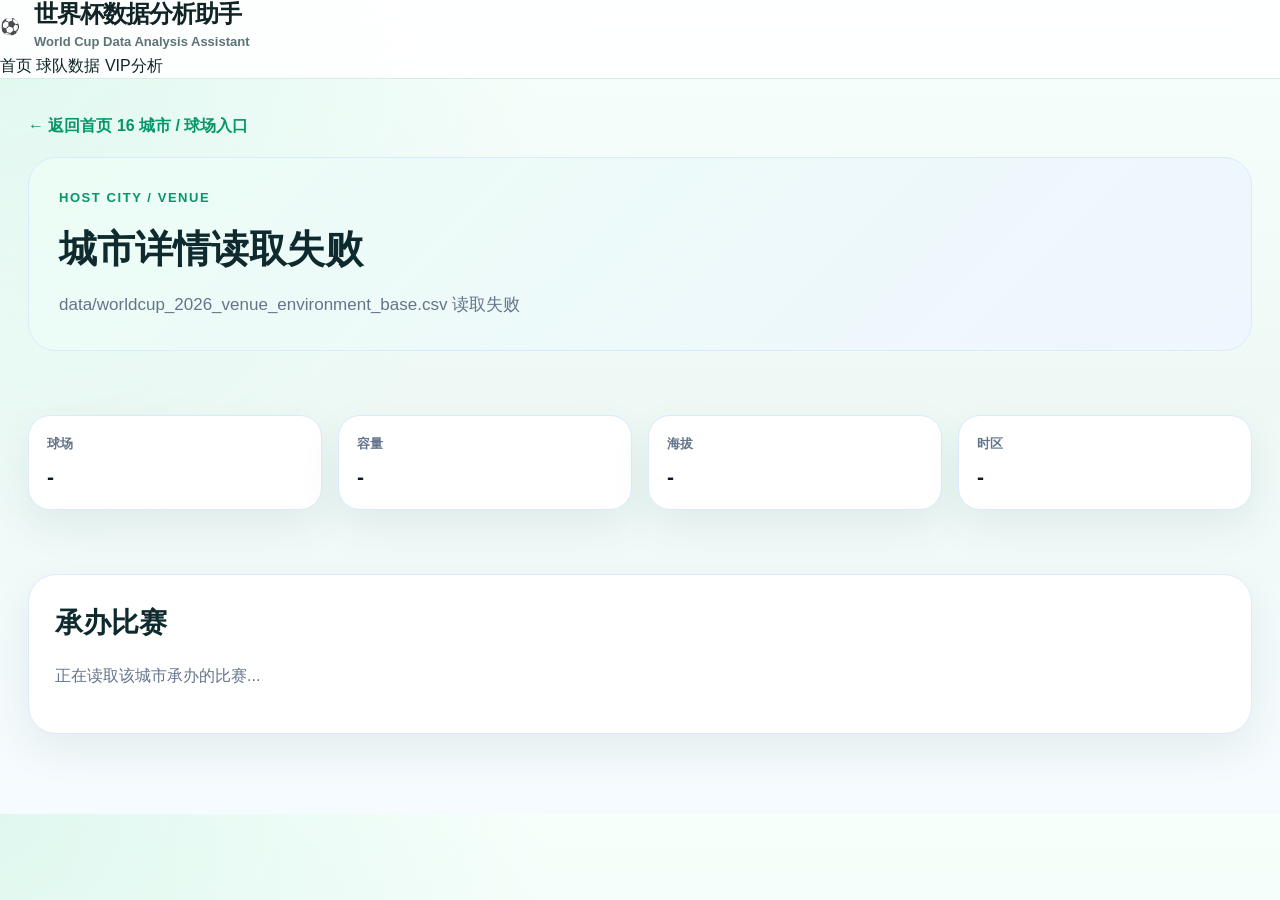
==== city.html @ f9891bd7 "publish clean static site package" ====
﻿<!DOCTYPE html>
<html lang="zh-CN">
<head>
  <meta charset="UTF-8" />
  <meta name="viewport" content="width=device-width, initial-scale=1.0" />
  <title>城市 / 球场详情 - 世界杯数据分析助手</title>
  <link rel="stylesheet" href="styles.css" />
  <style>
    .city-wrap{max-width:1280px;margin:0 auto;padding:34px 28px 80px}
    .city-hero{background:linear-gradient(135deg,#ecfdf5,#eff6ff);border:1px solid #dbeafe;border-radius:28px;padding:30px;margin-bottom:22px}
    .city-hero h1{margin:0;font-size:38px;color:#0f2a2e}
    .city-hero p{margin:12px 0 0;color:#64748b;font-size:17px;line-height:1.7}
    .kicker{font-size:13px;font-weight:900;letter-spacing:.12em;color:#059669;margin-bottom:10px}
    .stat-grid{display:grid;grid-template-columns:repeat(4,minmax(0,1fr));gap:16px;margin:20px 0}
    .stat-card{background:#fff;border:1px solid #dbeafe;border-radius:22px;padding:18px}
    .stat-card span{display:block;color:#64748b;font-weight:800;margin-bottom:8px}
    .stat-card strong{display:block;color:#0f172a;font-size:21px;line-height:1.35}
    .section-card{background:#fff;border:1px solid #dbeafe;border-radius:28px;padding:26px;margin-top:22px}
    .section-card h2{margin:0 0 10px;font-size:28px;color:#0f2a2e}
    .muted{color:#64748b;line-height:1.7}
    .match-grid{display:grid;grid-template-columns:repeat(2,minmax(0,1fr));gap:14px;margin-top:18px}
    .match-card{display:block;text-decoration:none;color:inherit;background:#f8fafc;border:1px solid #dbeafe;border-radius:20px;padding:18px}
    .match-card:hover{transform:translateY(-2px);box-shadow:0 12px 30px rgba(15,118,110,.12)}
    .teams{font-size:20px;font-weight:950;color:#0f172a;margin-bottom:8px}
    .meta{color:#64748b;line-height:1.7;font-weight:700}
    .back{display:inline-flex;margin-bottom:18px;text-decoration:none;color:#059669;font-weight:900}
    @media(max-width:900px){.stat-grid{grid-template-columns:repeat(2,1fr)}.match-grid{grid-template-columns:1fr}}
  </style>
</head>
<body>
  <header class="site-header">
    <div class="brand">
      <div class="logo">⚽</div>
      <div>
        <h1>世界杯数据分析助手</h1>
        <p>World Cup Data Analysis Assistant</p>
      </div>
    </div>
    <nav>
      <a href="index.html">首页</a>
      <a href="team.html">球队数据</a>
      <a href="vip.html">VIP分析</a>
    </nav>
  </header>

  <main class="city-wrap">
    <a class="back" href="index.html">← 返回首页 16 城市 / 球场入口</a>

    <section class="city-hero">
      <div class="kicker">HOST CITY / VENUE</div>
      <h1 id="city-title">城市 / 球场详情</h1>
      <p id="city-lead">正在读取城市、球场和承办比赛数据...</p>
    </section>

    <section class="stat-grid">
      <div class="stat-card"><span>球场</span><strong id="stadium-name">-</strong></div>
      <div class="stat-card"><span>容量</span><strong id="capacity">-</strong></div>
      <div class="stat-card"><span>海拔</span><strong id="altitude">-</strong></div>
      <div class="stat-card"><span>时区</span><strong id="timezone">-</strong></div>
    </section>

    <section class="section-card">
      <h2>承办比赛</h2>
      <p class="muted" id="match-summary">正在读取该城市承办的比赛...</p>
      <div id="match-list" class="match-grid"></div>
    </section>
  </main>

  <script>
    function parseCSV(text){
      text = text.replace(/^\uFEFF/,"");
      const rows=[]; let row=[], cell="", q=false;
      for(let i=0;i<text.length;i++){
        const ch=text[i], next=text[i+1];
        if(ch === '"' && q && next === '"'){ cell+='"'; i++; }
        else if(ch === '"'){ q=!q; }
        else if(ch === "," && !q){ row.push(cell); cell=""; }
        else if((ch === "\n" || ch === "\r") && !q){
          if(ch === "\r" && next === "\n") i++;
          row.push(cell); if(row.some(v=>v!=="")) rows.push(row);
          row=[]; cell="";
        } else cell+=ch;
      }
      if(cell.length || row.length){ row.push(cell); if(row.some(v=>v!=="")) rows.push(row); }
      const headers=(rows.shift()||[]).map(h=>h.trim());
      return rows.map(r=>{const o={}; headers.forEach((h,i)=>o[h]=r[i]||""); return o;});
    }
    async function loadCSV(path){
      const res=await fetch(path);
      if(!res.ok) throw new Error(path+" 读取失败");
      return parseCSV(await res.text());
    }
    function param(name){ return new URLSearchParams(location.search).get(name)||""; }
    function pick(o, keys, fallback=""){
      for(const k of keys){ if(o && o[k] && String(o[k]).trim()) return o[k]; }
      return fallback;
    }
    function fmt(v){ return v ? Number(v).toLocaleString("en-US") : "-"; }

    async function main(){
      const venueId=param("venue_id");
      const [venues,matches]=await Promise.all([
        loadCSV("data/worldcup_2026_venue_environment_base.csv"),
        loadCSV("data/matches.csv")
      ]);

      const venue=venues.find(v=>v.venue_id===venueId);
      if(!venue){
        document.getElementById("city-title").textContent="未找到城市 / 球场";
        document.getElementById("city-lead").textContent="请从首页城市卡片进入。";
        return;
      }

      const cityMatches=matches.filter(m =>
        m.stadium_id===venue.venue_id ||
        m.city===venue.fifa_city ||
        m.stadium===venue.fifa_stadium_name ||
        m.stadium===venue.real_stadium_name
      );

      document.getElementById("city-title").textContent=venue.fifa_city;
      document.getElementById("city-lead").textContent =
        venue.real_stadium_name + " · " + venue.country + " · 已整理该城市球场环境基础数据。";

      document.getElementById("stadium-name").textContent=venue.real_stadium_name || venue.fifa_stadium_name || "-";
      document.getElementById("capacity").textContent=fmt(venue.capacity);
      document.getElementById("altitude").textContent=venue.altitude_m ? venue.altitude_m+" m" : "-";
      document.getElementById("timezone").textContent=venue.timezone || "-";

      const knownMatches = cityMatches.filter(m => {
        const rawA = pick(m,["team_a","home","home_team"],"TBD");
        const rawB = pick(m,["team_b","away","away_team"],"TBD");
        const codeA = pick(m,["team_a_code","home_code","home_team_code"],"");
        const codeB = pick(m,["team_b_code","away_code","away_team_code"],"");
        const aKnown = rawA && rawA !== "TBD" && rawA !== "待定" || codeA;
        const bKnown = rawB && rawB !== "TBD" && rawB !== "待定" || codeB;
        return aKnown && bKnown;
      });

      const pendingCount = cityMatches.length - knownMatches.length;

      document.getElementById("match-summary").textContent =
        "该城市当前承办 " + cityMatches.length + " 场比赛，其中已明确对阵 " + knownMatches.length +
        " 场，待官方最终落位 " + pendingCount + " 场。点击比赛可进入对应比赛详情页。";

      const list=document.getElementById("match-list");
      if(!cityMatches.length){
        list.innerHTML='<p class="muted">matches.csv 中暂未匹配到该城市比赛。</p>';
        return;
      }

      list.innerHTML=cityMatches.map(m=>{
        const id=pick(m,["id","match_id"]);
        let a=pick(m,["team_a","home","home_team"],"TBD");
        let b=pick(m,["team_b","away","away_team"],"TBD");

        if (!a || a === "TBD" || a === "待定") {
          const codeA = pick(m,["team_a_code","home_code","home_team_code"],"");
          const placeholderA = pick(m,["team_a_placeholder","home_placeholder","teamAPlaceholder"],"");
          a = codeA || placeholderA || "TBD";
        }
        if (!b || b === "TBD" || b === "待定") {
          const codeB = pick(m,["team_b_code","away_code","away_team_code"],"");
          const placeholderB = pick(m,["team_b_placeholder","away_placeholder","teamBPlaceholder"],"");
          b = codeB || placeholderB || "TBD";
        }

        const hasPlaceholder =
          !!pick(m,["team_a_placeholder","home_placeholder","teamAPlaceholder"],"") ||
          !!pick(m,["team_b_placeholder","away_placeholder","teamBPlaceholder"],"");

        const date=pick(m,["date","matchDate","match_date"]);
        const group=pick(m,["group","stage","round"]);
        const groupLabel = pick(m,["group"],"");
        const stageLabel = pick(m,["stage","round"],"");
        const isPending = (!a || a === "TBD" || a === "待定") && (!b || b === "TBD" || b === "待定");
        const groupFixtureTitle =
          isPending && groupLabel
            ? `${groupLabel} fixture TBD`
            : "";
        const title = isPending ? (groupFixtureTitle || "对阵待定") : `${a} vs ${b}`;
        const statusLine = isPending
          ? (groupFixtureTitle ? "对阵：小组赛官方对阵待最终落位<br>" : "对阵：等待官方最终落位<br>")
          : (hasPlaceholder ? "对阵：官方赛程占位，待晋级球队产生<br>" : "");

        return `
          <a class="match-card" href="match.html?id=${encodeURIComponent(id)}">
            <div class="teams">${title}</div>
            <div class="meta">
              ${statusLine}
              ${date ? "时间："+date+"<br>" : ""}
              ${group ? "阶段："+group+"<br>" : ""}
              城市：${venue.fifa_city}<br>
              球场：${venue.real_stadium_name}
            </div>
          </a>
        `;
      }).join("");
    }
    main().catch(err=>{
      document.getElementById("city-title").textContent="城市详情读取失败";
      document.getElementById("city-lead").textContent=err.message;
    });
  </script>
</body>
</html>
---- styles.css ----
* {
  box-sizing: border-box;
}

:root {
  --bg: #f3fbf7;
  --bg-soft: #e9f7f4;
  --white: #ffffff;
  --text: #102326;
  --muted: #5d7376;
  --green: #24b47e;
  --green-soft: #dff6ec;
  --blue: #2f80ed;
  --blue-soft: #e6f1ff;
  --orange: #f59e0b;
  --orange-soft: #fff4db;
  --red: #ef4444;
  --red-soft: #ffe8e8;
  --border: #d9ebe5;
  --shadow: 0 16px 40px rgba(27, 72, 64, 0.08);
  --radius: 22px;
}

html {
  scroll-behavior: smooth;
}

body {
  margin: 0;
  font-family: -apple-system, BlinkMacSystemFont, "Segoe UI", "PingFang SC",
    "Microsoft YaHei", Arial, sans-serif;
  background:
    radial-gradient(circle at top left, #dff8ef 0, transparent 36%),
    linear-gradient(180deg, #f7fffb 0%, #eef9f5 48%, #f6fbff 100%);
  color: var(--text);
  line-height: 1.6;
}

a {
  color: inherit;
  text-decoration: none;
}

.container {
  width: min(1180px, calc(100% - 40px));
  margin: 0 auto;
}

/* Header */
.site-header {
  position: sticky;
  top: 0;
  z-index: 20;
  background: rgba(255, 255, 255, 0.88);
  backdrop-filter: blur(14px);
  border-bottom: 1px solid var(--border);
}

.header-inner {
  min-height: 78px;
  display: flex;
  align-items: center;
  justify-content: space-between;
  gap: 24px;
}

.brand {
  display: flex;
  align-items: center;
  gap: 14px;
}

.brand-mark {
  width: 42px;
  height: 42px;
  border-radius: 14px;
  background: linear-gradient(135deg, var(--green), var(--blue));
  color: #fff;
  display: grid;
  place-items: center;
  font-size: 22px;
  box-shadow: var(--shadow);
}

.brand h1 {
  margin: 0;
  font-size: 24px;
  line-height: 1.2;
  letter-spacing: -0.04em;
}

.brand p {
  margin: 3px 0 0;
  color: var(--muted);
  font-size: 13px;
  font-weight: 600;
}

.main-nav {
  display: flex;
  align-items: center;
  gap: 18px;
  font-weight: 700;
  color: var(--muted);
}

.main-nav a {
  padding: 9px 12px;
  border-radius: 999px;
}

.main-nav a.active,
.main-nav a:hover {
  background: var(--green-soft);
  color: #08724e;
}

/* Hero */
.hero {
  padding: 64px 0 52px;
}

.hero-grid {
  display: grid;
  grid-template-columns: minmax(0, 1.25fr) minmax(320px, 0.75fr);
  gap: 34px;
  align-items: center;
}

.hero-content {
  padding: 20px 0;
}

.eyebrow,
.section-title span {
  display: inline-flex;
  align-items: center;
  gap: 8px;
  color: #0c8f63;
  font-size: 13px;
  font-weight: 900;
  letter-spacing: 0.12em;
  text-transform: uppercase;
}

.hero h2 {
  margin: 16px 0 18px;
  max-width: 780px;
  font-size: clamp(36px, 5vw, 64px);
  line-height: 1.08;
  letter-spacing: -0.06em;
}

.hero p {
  max-width: 760px;
  margin: 0;
  font-size: 18px;
  color: var(--muted);
}

.hero-actions {
  display: flex;
  flex-wrap: wrap;
  gap: 14px;
  margin-top: 30px;
}

.hero-card {
  background: rgba(255, 255, 255, 0.86);
  border: 1px solid var(--border);
  border-radius: 28px;
  box-shadow: var(--shadow);
  padding: 30px;
}

.hero-card h3 {
  margin: 0 0 18px;
  font-size: 24px;
}

.clean-list {
  margin: 0;
  padding-left: 20px;
  color: var(--muted);
}

.clean-list li {
  margin: 10px 0;
}

.clean-list strong {
  color: var(--text);
}

/* Buttons */
.btn {
  display: inline-flex;
  align-items: center;
  justify-content: center;
  min-height: 48px;
  padding: 0 22px;
  border-radius: 999px;
  font-weight: 900;
  border: 1px solid transparent;
}

.btn.small {
  min-height: 42px;
  padding: 0 18px;
  font-size: 14px;
}

.btn-primary {
  background: linear-gradient(135deg, var(--green), #16a0b5);
  color: #fff;
  box-shadow: 0 12px 24px rgba(36, 180, 126, 0.22);
}

.btn-secondary {
  background: #fff;
  color: #176b55;
  border-color: var(--border);
}

.text-link {
  color: #0c8f63;
  font-weight: 900;
}

/* Sections */
section {
  padding: 42px 0;
}

.section-title {
  margin-bottom: 24px;
}

.section-title h2 {
  margin: 8px 0 8px;
  font-size: clamp(28px, 3vw, 44px);
  line-height: 1.18;
  letter-spacing: -0.04em;
}

.section-title p {
  margin: 0;
  color: var(--muted);
  font-size: 17px;
}

.row-title {
  display: flex;
  justify-content: space-between;
  align-items: flex-end;
  gap: 20px;
}

/* Overview */
.stats-grid {
  display: grid;
  grid-template-columns: repeat(4, 1fr);
  gap: 18px;
}

.stat-card,
.entry-card,
.group-card,
.evidence-item,
.match-card {
  background: rgba(255, 255, 255, 0.9);
  border: 1px solid var(--border);
  border-radius: var(--radius);
  box-shadow: var(--shadow);
}

.stat-card {
  padding: 22px;
}

.stat-card span {
  display: block;
  color: var(--muted);
  font-weight: 900;
  font-size: 13px;
}

.stat-card strong {
  display: block;
  margin-top: 8px;
  font-size: 26px;
  line-height: 1.2;
}

.stat-card p {
  margin: 8px 0 0;
  color: var(--muted);
}

.stat-card.green {
  background: var(--green-soft);
}

.stat-card.blue {
  background: var(--blue-soft);
}

.stat-card.orange {
  background: var(--orange-soft);
}

.stat-card.red {
  background: var(--red-soft);
}

/* Match card */
.match-card-grid {
  display: grid;
  grid-template-columns: 1fr;
  gap: 18px;
}

.match-card {
  padding: 26px;
}

.match-topline {
  display: flex;
  justify-content: space-between;
  gap: 12px;
  margin-bottom: 20px;
}

.badge {
  display: inline-flex;
  padding: 6px 12px;
  border-radius: 999px;
  font-size: 13px;
  font-weight: 900;
}

.badge.green {
  background: var(--green-soft);
  color: #08724e;
}

.match-stage {
  color: var(--muted);
  font-weight: 800;
}

.match-teams {
  display: grid;
  grid-template-columns: 1fr auto 1fr;
  align-items: center;
  gap: 20px;
  margin-bottom: 24px;
}

.team-side {
  display: flex;
  align-items: center;
  gap: 12px;
  font-size: 22px;
}

.team-side:last-child {
  justify-content: flex-end;
}

.flag-placeholder {
  width: 44px;
  height: 44px;
  border-radius: 14px;
  display: grid;
  place-items: center;
  background: linear-gradient(135deg, #e6f7ff, #dff6ec);
  border: 1px solid var(--border);
  font-weight: 900;
  color: #176b55;
}

.versus {
  font-weight: 1000;
  color: var(--orange);
  font-size: 22px;
}

.fact-grid {
  display: grid;
  grid-template-columns: repeat(4, 1fr);
  gap: 14px;
  margin-bottom: 22px;
}

.fact-grid div {
  background: #f8fcfb;
  border: 1px solid var(--border);
  border-radius: 16px;
  padding: 14px;
}

.fact-grid span {
  display: block;
  color: var(--muted);
  font-size: 13px;
  font-weight: 800;
}

.fact-grid strong {
  display: block;
  margin-top: 5px;
  font-size: 15px;
}

.card-actions {
  display: flex;
  flex-wrap: wrap;
  gap: 12px;
}

/* Entry */
.entry-grid {
  display: grid;
  grid-template-columns: repeat(3, 1fr);
  gap: 18px;
}

.entry-card {
  padding: 24px;
  transition: transform 0.18s ease, box-shadow 0.18s ease;
}

.entry-card:hover {
  transform: translateY(-3px);
}

.entry-card h3 {
  margin: 0 0 10px;
  font-size: 22px;
}

.entry-card p {
  margin: 0 0 18px;
  color: var(--muted);
}

.entry-card span {
  font-weight: 900;
}

.entry-card.blue {
  background: var(--blue-soft);
}

.entry-card.green {
  background: var(--green-soft);
}

.entry-card.orange {
  background: var(--orange-soft);
}

/* Groups */
.groups-grid {
  display: grid;
  grid-template-columns: repeat(4, 1fr);
  gap: 14px;
}

.group-card {
  padding: 18px;
}

.group-card h3 {
  margin: 0 0 6px;
}

.group-card p {
  margin: 0;
  color: var(--muted);
}

/* Evidence */
.evidence-grid {
  display: grid;
  grid-template-columns: repeat(4, 1fr);
  gap: 18px;
}

.evidence-item {
  padding: 20px;
}

.evidence-item strong {
  display: block;
  font-size: 18px;
  margin-bottom: 8px;
}

.evidence-item p {
  margin: 0 0 14px;
  color: var(--muted);
}

.status {
  display: inline-flex;
  padding: 6px 10px;
  border-radius: 999px;
  font-size: 12px;
  font-weight: 900;
}

.status.pending {
  background: var(--orange-soft);
  color: #9a5b00;
}

.status.ready {
  background: var(--green-soft);
  color: #08724e;
}

.notice-box {
  margin-top: 22px;
  padding: 18px 20px;
  background: #fff;
  border: 1px solid var(--border);
  border-radius: 18px;
  color: var(--muted);
}

/* Footer */
.site-footer {
  padding: 34px 0;
  background: #ffffff;
  border-top: 1px solid var(--border);
  margin-top: 40px;
}

.footer-inner {
  display: flex;
  justify-content: space-between;
  gap: 18px;
  color: var(--muted);
  font-weight: 700;
}

.footer-inner p {
  margin: 0;
}

/* Old class compatibility */
.card,
.panel,
.section-card {
  background: var(--white);
  border: 1px solid var(--border);
  border-radius: var(--radius);
  box-shadow: var(--shadow);
}

/* Mobile */
@media (max-width: 900px) {
  .header-inner,
  .footer-inner,
  .row-title {
    flex-direction: column;
    align-items: flex-start;
  }

  .hero-grid,
  .stats-grid,
  .entry-grid,
  .evidence-grid {
    grid-template-columns: 1fr;
  }

  .groups-grid {
    grid-template-columns: repeat(2, 1fr);
  }

  .fact-grid {
    grid-template-columns: repeat(2, 1fr);
  }

  .main-nav {
    flex-wrap: wrap;
  }
}

@media (max-width: 560px) {
  .container {
    width: min(100% - 24px, 1180px);
  }

  .hero {
    padding-top: 36px;
  }

  .brand h1 {
    font-size: 20px;
  }

  .hero h2 {
    font-size: 34px;
  }

  .match-teams {
    grid-template-columns: 1fr;
    text-align: left;
  }

  .team-side:last-child {
    justify-content: flex-start;
  }

  .versus {
    text-align: left;
  }

  .fact-grid,
  .groups-grid {
    grid-template-columns: 1fr;
  }
}
/* Hook Section */
.hook-section {
  padding: 40px 0 20px;
}

.hook-title {
  margin-bottom: 20px;
}

.hook-title span {
  font-size: 12px;
  font-weight: 900;
  color: #0c8f63;
  letter-spacing: 0.12em;
}

.hook-title h2 {
  margin: 6px 0;
  font-size: 28px;
}

.hook-title p {
  margin: 0;
  color: var(--muted);
}

.hook-grid {
  display: grid;
  grid-template-columns: repeat(3, 1fr);
  gap: 16px;
}

.hook-card {
  background: white;
  border-radius: 18px;
  padding: 20px;
  border: 1px solid var(--border);
  box-shadow: var(--shadow);
  transition: 0.2s;
}

.hook-card:hover {
  transform: translateY(-4px);
}

.hook-card h3 {
  margin: 10px 0;
  font-size: 18px;
}

.hook-card p {
  color: var(--muted);
  font-size: 14px;
}

.hook-card a {
  display: inline-block;
  margin-top: 10px;
  font-weight: 900;
  color: #0c8f63;
}

.hook-badge {
  display: inline-block;
  padding: 4px 10px;
  border-radius: 999px;
  font-size: 12px;
  font-weight: 900;
}

.hook-badge.orange {
  background: var(--orange-soft);
  color: #9a5b00;
}

.hook-badge.blue {
  background: var(--blue-soft);
  color: #1d4ed8;
}

.hook-badge.green {
  background: var(--green-soft);
  color: #08724e;
}
/* HIDE_FAKE_TODAY_MATCHES_SECTION */
#todayMatches {
  display: none !important;
}

/* === PRODUCT HOME V2 === */
.product-home-v2 {
  background:
    radial-gradient(circle at top left, rgba(20, 184, 166, .16), transparent 34%),
    linear-gradient(180deg, #f4fffb 0%, #eefaf5 48%, #f8fafc 100%);
  padding: 44px 32px 70px;
}

.product-home-v2 .home-hero,
.product-home-v2 .home-section {
  max-width: 1180px;
  margin: 0 auto 34px;
}

.product-home-v2 .home-hero {
  border: 1px solid rgba(15, 118, 110, .14);
  border-radius: 28px;
  padding: 42px;
  background: linear-gradient(135deg, rgba(255,255,255,.96), rgba(220,252,231,.72));
  box-shadow: 0 20px 50px rgba(15, 23, 42, .08);
}

.product-home-v2 .home-hero h1 {
  margin: 10px 0 12px;
  font-size: clamp(34px, 5vw, 58px);
  letter-spacing: -1.5px;
  color: #06251f;
}

.product-home-v2 .hero-subtitle {
  max-width: 760px;
  font-size: 18px;
  line-height: 1.8;
  color: #475569;
}

.product-home-v2 .eyebrow,
.product-home-v2 .mini-label {
  font-size: 12px;
  font-weight: 800;
  letter-spacing: .12em;
  text-transform: uppercase;
  color: #0f766e;
}

.product-home-v2 .section-head {
  margin-bottom: 18px;
}

.product-home-v2 .section-head h2 {
  margin: 8px 0;
  font-size: 28px;
  color: #082f2a;
}

.product-home-v2 .section-head p {
  max-width: 860px;
  color: #64748b;
  line-height: 1.7;
}

.product-home-v2 .home-grid {
  display: grid;
  grid-template-columns: repeat(auto-fit, minmax(230px, 1fr));
  gap: 16px;
}

.product-home-v2 .home-card {
  display: block;
  border: 1px solid rgba(15, 118, 110, .13);
  border-radius: 20px;
  padding: 18px;
  background: rgba(255,255,255,.92);
  box-shadow: 0 12px 30px rgba(15, 23, 42, .06);
  text-decoration: none;
  color: inherit;
}

.product-home-v2 .home-card h3 {
  margin: 12px 0 10px;
  font-size: 20px;
  color: #0f172a;
}

.product-home-v2 .home-card p {
  margin: 7px 0;
  color: #475569;
  line-height: 1.55;
}

.product-home-v2 .home-link-card:hover {
  transform: translateY(-2px);
  border-color: rgba(20, 184, 166, .45);
  box-shadow: 0 16px 36px rgba(15, 118, 110, .12);
}

.product-home-v2 .data-note {
  border-radius: 24px;
  padding: 24px;
  background: #ecfdf5;
  border: 1px solid rgba(16, 185, 129, .18);
}

@media (max-width: 720px) {
  .product-home-v2 {
    padding: 28px 16px 50px;
  }

  .product-home-v2 .home-hero {
    padding: 28px 22px;
  }
}


.product-home-v2 .team-flag-card {
  min-height: 150px;
}

.product-home-v2 .team-flag-row {
  display: flex;
  align-items: center;
  justify-content: space-between;
  gap: 12px;
}

.product-home-v2 .team-flag {
  width: 52px;
  height: 52px;
  display: inline-flex;
  align-items: center;
  justify-content: center;
  border-radius: 16px;
  background: linear-gradient(135deg, #f8fafc, #ecfdf5);
  border: 1px solid rgba(15, 118, 110, .12);
  font-size: 32px;
  box-shadow: inset 0 1px 0 rgba(255,255,255,.9);
}


.product-home-v2 .team-flag-img {
  width: 62px;
  height: 42px;
  object-fit: cover;
  border-radius: 10px;
  border: 1px solid rgba(15, 118, 110, .14);
  box-shadow: 0 8px 18px rgba(15, 23, 42, .08);
}

.product-home-v2 .team-flag-fallback {
  display: none;
}


/* === PRODUCT HOME V2 Schedule Poster Cards === */
.product-home-v2 .schedule-poster-card {
  padding: 18px;
}

.product-home-v2 .schedule-meta {
  display: flex;
  align-items: center;
  justify-content: space-between;
  gap: 12px;
  color: #0f766e;
  font-size: 12px;
  font-weight: 900;
  letter-spacing: .08em;
  text-transform: uppercase;
}

.product-home-v2 .match-vs-row {
  display: grid;
  grid-template-columns: 1fr auto 1fr;
  align-items: center;
  gap: 12px;
  margin: 18px 0;
}

.product-home-v2 .match-side {
  min-width: 0;
  text-align: center;
}

.product-home-v2 .match-side h3 {
  margin: 10px 0 0;
  font-size: 20px;
}

.product-home-v2 .match-flag-img,
.product-home-v2 .match-flag-placeholder {
  width: 64px;
  height: 44px;
  margin: 0 auto;
  border-radius: 12px;
  border: 1px solid rgba(15,118,110,.16);
  background: linear-gradient(135deg, #f8fafc, #ecfdf5);
  box-shadow: 0 8px 18px rgba(15,23,42,.08);
}

.product-home-v2 .match-flag-img {
  object-fit: cover;
  display: block;
}

.product-home-v2 .match-flag-placeholder {
  display: flex;
  align-items: center;
  justify-content: center;
  color: #0f766e;
  font-weight: 900;
  font-size: 18px;
}

.product-home-v2 .vs-badge {
  width: 42px;
  height: 42px;
  border-radius: 999px;
  display: flex;
  align-items: center;
  justify-content: center;
  background: #0f766e;
  color: #ffffff;
  font-size: 13px;
  font-weight: 900;
  box-shadow: 0 12px 24px rgba(15,118,110,.2);
}

.product-home-v2 .schedule-info {
  border-top: 1px solid rgba(15,118,110,.12);
  padding-top: 12px;
}


.product-home-v2 .schedule-status-badge {
  margin-top: 6px;
  margin-bottom: 14px;
  padding: 8px 12px;
  border-radius: 999px;
  display: inline-flex;
  align-items: center;
  gap: 8px;
  background: rgba(245, 158, 11, .12);
  border: 1px solid rgba(245, 158, 11, .18);
  color: #b45309;
  font-size: 12px;
  font-weight: 800;
  letter-spacing: .04em;
}

.product-home-v2 .match-flag-placeholder {
  font-size: 13px;
  letter-spacing: .04em;
}


/* === PRODUCT HOME V2 City Venue Cards === */
.product-home-v2 .city-venue-card {
  position: relative;
  overflow: hidden;
}

.product-home-v2 .city-venue-card::before {
  content: "";
  position: absolute;
  inset: 0;
  background:
    radial-gradient(circle at top right, rgba(14, 165, 233, .16), transparent 42%),
    linear-gradient(135deg, rgba(255,255,255,.95), rgba(240,253,250,.9));
  z-index: 0;
}

.product-home-v2 .city-venue-card > * {
  position: relative;
  z-index: 1;
}

.product-home-v2 .city-card-top {
  display: flex;
  align-items: center;
  justify-content: space-between;
  gap: 12px;
}

.product-home-v2 .city-icon {
  width: 46px;
  height: 46px;
  border-radius: 15px;
  display: inline-flex;
  align-items: center;
  justify-content: center;
  background: rgba(15, 118, 110, .08);
  border: 1px solid rgba(15, 118, 110, .12);
  font-size: 26px;
}

.product-home-v2 .venue-name {
  min-height: 44px;
}

.product-home-v2 .venue-count {
  margin-top: 14px;
  padding: 9px 12px;
  border-radius: 999px;
  display: inline-flex;
  background: rgba(15, 118, 110, .09);
  color: #0f766e;
  font-size: 13px;
  font-weight: 800;
}


/* === PRODUCT HOME V2 Hero V2 === */
.product-home-v2 .hero-v2 {
  display: grid;
  grid-template-columns: minmax(0, 1.25fr) minmax(320px, .75fr);
  gap: 28px;
  align-items: center;
  min-height: 360px;
  background:
    radial-gradient(circle at 78% 18%, rgba(20,184,166,.25), transparent 28%),
    linear-gradient(135deg, #06251f 0%, #0f766e 48%, #ecfdf5 100%);
  color: #fff;
  overflow: hidden;
}

.product-home-v2 .hero-v2 h1 {
  color: #ffffff;
}

.product-home-v2 .hero-v2 .hero-subtitle {
  color: rgba(255,255,255,.82);
}

.product-home-v2 .hero-v2 .eyebrow {
  color: #99f6e4;
}

.product-home-v2 .hero-actions {
  display: flex;
  gap: 12px;
  flex-wrap: wrap;
  margin-top: 24px;
}

.product-home-v2 .hero-btn {
  padding: 12px 18px;
  border-radius: 999px;
  font-weight: 900;
  text-decoration: none;
}

.product-home-v2 .hero-btn.primary {
  background: #ffffff;
  color: #0f766e;
}

.product-home-v2 .hero-btn.ghost {
  border: 1px solid rgba(255,255,255,.35);
  color: #ffffff;
}

.product-home-v2 .hero-visual-card {
  position: relative;
  min-height: 230px;
  border-radius: 26px;
  padding: 26px;
  background:
    linear-gradient(180deg, rgba(15,23,42,.2), rgba(15,23,42,.62)),
    radial-gradient(circle at center, rgba(255,255,255,.28), transparent 46%);
  border: 1px solid rgba(255,255,255,.25);
  box-shadow: 0 24px 60px rgba(0,0,0,.22);
}

.product-home-v2 .stadium-glow {
  position: absolute;
  inset: auto 24px 24px 24px;
  height: 72px;
  border-radius: 999px;
  background: radial-gradient(circle, rgba(34,197,94,.55), rgba(20,184,166,.08), transparent 70%);
}

.product-home-v2 .hero-match-label {
  position: relative;
  z-index: 1;
  color: #99f6e4;
  font-size: 12px;
  font-weight: 900;
  letter-spacing: .14em;
}

.product-home-v2 .hero-match-title {
  position: relative;
  z-index: 1;
  margin-top: 34px;
  font-size: 30px;
  font-weight: 950;
}

.product-home-v2 .hero-match-title span {
  margin: 0 12px;
  color: #fde68a;
}

.product-home-v2 .hero-match-meta {
  position: relative;
  z-index: 1;
  margin-top: 12px;
  color: rgba(255,255,255,.78);
}

@media (max-width: 860px) {
  .product-home-v2 .hero-v2 {
    grid-template-columns: 1fr;
  }
}


/* === PRODUCT HOME V2 Groups === */
.product-home-v2 .groups-grid {
  display: grid;
  grid-template-columns: repeat(auto-fit, minmax(260px, 1fr));
  gap: 18px;
}

.product-home-v2 .group-card-v2 {
  border: 1px solid rgba(15,118,110,.14);
  border-radius: 24px;
  padding: 18px;
  background: rgba(255,255,255,.94);
  box-shadow: 0 12px 30px rgba(15,23,42,.06);
}

.product-home-v2 .group-card-head {
  display: flex;
  align-items: flex-end;
  justify-content: space-between;
  border-bottom: 1px solid rgba(15,118,110,.12);
  padding-bottom: 12px;
  margin-bottom: 12px;
}

.product-home-v2 .group-card-head strong {
  font-size: 24px;
  color: #082f2a;
}

.product-home-v2 .group-team-list {
  display: grid;
  gap: 10px;
}

.product-home-v2 .group-team-row {
  display: grid;
  grid-template-columns: 42px 1fr auto;
  gap: 10px;
  align-items: center;
  padding: 10px;
  border-radius: 16px;
  background: rgba(240,253,250,.72);
}

.product-home-v2 .group-flag,
.product-home-v2 .group-flag-placeholder {
  width: 42px;
  height: 30px;
  border-radius: 8px;
  object-fit: cover;
  border: 1px solid rgba(15,118,110,.14);
}

.product-home-v2 .group-flag-placeholder {
  display: inline-flex;
  align-items: center;
  justify-content: center;
  background: #ecfdf5;
  color: #0f766e;
  font-weight: 900;
}

.product-home-v2 .group-team-row strong {
  display: block;
  color: #0f172a;
  font-size: 15px;
}

.product-home-v2 .group-team-row span {
  color: #64748b;
  font-size: 12px;
  font-weight: 800;
}

.product-home-v2 .group-team-row em {
  font-style: normal;
  font-size: 12px;
  font-weight: 900;
}

.product-home-v2 .group-team-row em.ok {
  color: #047857;
}

.product-home-v2 .group-team-row em.pending {
  color: #b45309;
}


.product-home-v2 .group-detail-link {
  margin-top: 14px;
  display: inline-flex;
  width: 100%;
  justify-content: center;
  padding: 10px 12px;
  border-radius: 999px;
  background: rgba(15,118,110,.09);
  color: #0f766e;
  text-decoration: none;
  font-size: 13px;
  font-weight: 900;
}

.product-home-v2 .group-detail-link:hover {
  background: rgba(15,118,110,.16);
}


/* === GROUP PAGE Standings V1 === */
.group-page-v1 .standings-card {
  border: 1px solid rgba(15,118,110,.14);
  border-radius: 24px;
  background: rgba(255,255,255,.94);
  box-shadow: 0 12px 30px rgba(15,23,42,.06);
  overflow: hidden;
}

.group-page-v1 .standings-table {
  width: 100%;
  overflow-x: auto;
}

.group-page-v1 .standings-row {
  display: grid;
  grid-template-columns: 46px minmax(180px, 1fr) repeat(8, 54px);
  gap: 8px;
  align-items: center;
  padding: 14px 18px;
  border-bottom: 1px solid rgba(15,118,110,.1);
  color: #334155;
  font-size: 14px;
}

.group-page-v1 .standings-row:last-child {
  border-bottom: 0;
}

.group-page-v1 .standings-head {
  background: rgba(15,118,110,.08);
  color: #0f766e;
  font-weight: 900;
}

.group-page-v1 .standing-team {
  display: flex;
  align-items: center;
  gap: 10px;
}

.group-page-v1 .standing-team img {
  width: 38px;
  height: 26px;
  border-radius: 7px;
  object-fit: cover;
  border: 1px solid rgba(15,118,110,.14);
}

.group-page-v1 .standing-team strong {
  color: #0f172a;
}

@media (max-width: 860px) {
  .group-page-v1 .standings-row {
    grid-template-columns: 36px minmax(150px, 1fr) repeat(8, 42px);
    min-width: 760px;
  }
}
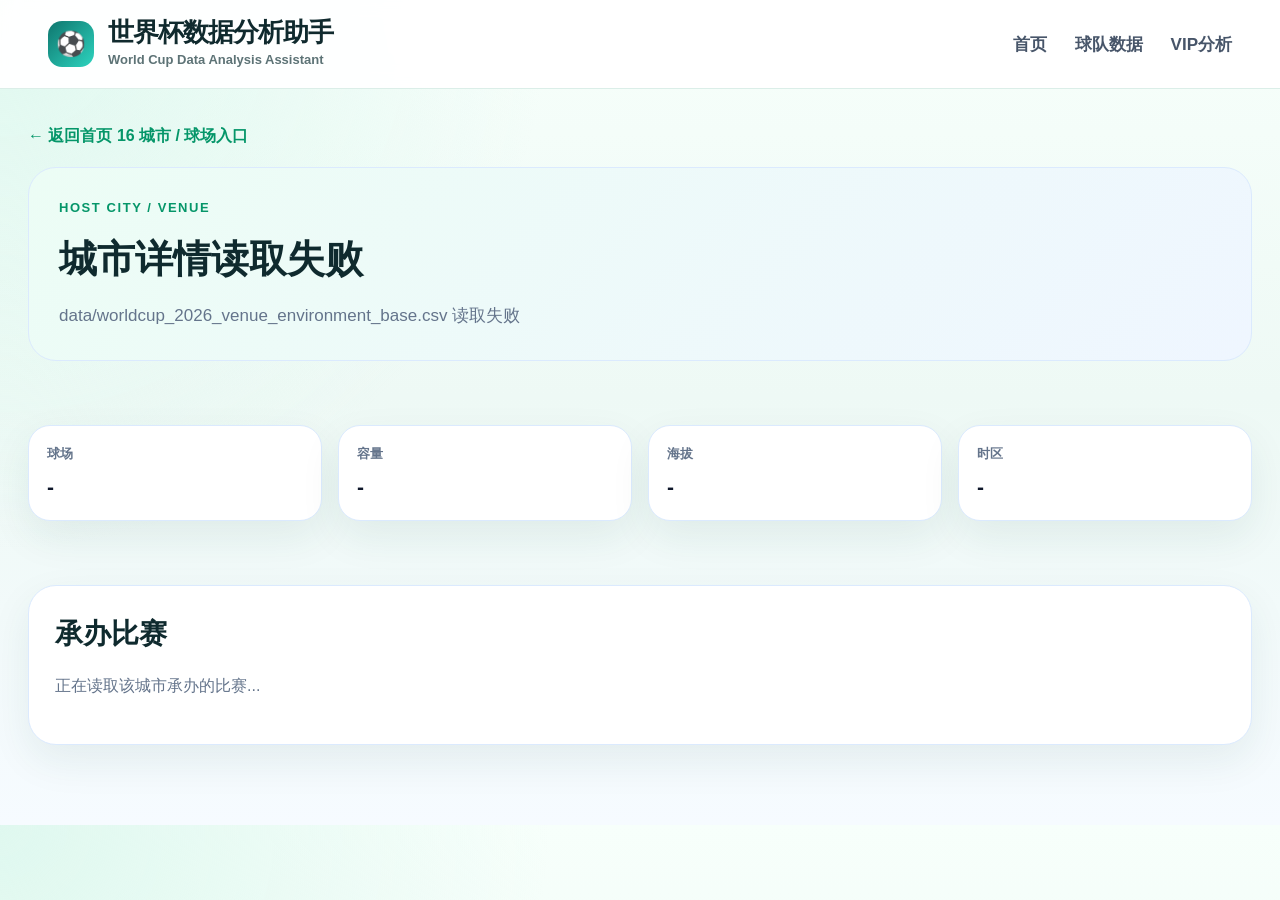
==== commit 0c4b70e6: "更新世界杯数据助手公开站点" ====
--- a/city.html
+++ b/city.html
@@ -26,6 +26,51 @@
     .back{display:inline-flex;margin-bottom:18px;text-decoration:none;color:#059669;font-weight:900}
     @media(max-width:900px){.stat-grid{grid-template-columns:repeat(2,1fr)}.match-grid{grid-template-columns:1fr}}
   </style>
+<style id="city-public-polish-404">
+  .site-header{
+    position:sticky;top:0;z-index:50;
+    display:flex;align-items:center;justify-content:space-between;
+    padding:18px 48px;background:rgba(255,255,255,.94);
+    border-bottom:1px solid #dbeee8;backdrop-filter:blur(10px);
+  }
+  .site-header .brand{display:flex;align-items:center;gap:14px;}
+  .site-header .logo{
+    width:46px;height:46px;border-radius:14px;
+    display:flex;align-items:center;justify-content:center;
+    background:linear-gradient(135deg,#0f766e,#2dd4bf);
+    color:#fff;font-size:24px;font-weight:900;
+  }
+  .site-header h1{margin:0;font-size:26px;line-height:1.1;color:#102a2e;font-weight:900;}
+  .site-header .subtitle{margin-top:4px;color:#64748b;font-size:13px;font-weight:700;}
+  .site-header nav{display:flex;align-items:center;gap:28px;}
+  .site-header nav a{color:#475569;text-decoration:none;font-weight:900;font-size:17px;}
+  .site-header nav a:hover{color:#0f766e;}
+  .city-public-extra-404{
+    margin:24px 0 0;
+    display:grid;
+    grid-template-columns:repeat(auto-fit,minmax(220px,1fr));
+    gap:14px;
+  }
+  .city-public-extra-card-404{
+    background:#fff;border:1px solid #dcebf3;border-radius:18px;
+    padding:20px 22px;box-shadow:0 14px 30px rgba(15,42,46,.06);
+  }
+  .city-public-extra-card-404 span{
+    display:block;color:#64748b;font-weight:800;font-size:14px;margin-bottom:8px;
+  }
+  .city-public-extra-card-404 strong{
+    display:block;color:#102a2e;font-size:20px;font-weight:950;line-height:1.35;
+  }
+  .city-public-note-404{
+    margin-top:18px;padding:18px 22px;border-radius:18px;
+    background:#f0fdfa;border:1px solid #bdeade;
+    color:#315b61;line-height:1.75;font-weight:700;
+  }
+  @media(max-width:760px){
+    .site-header{padding:14px 20px;align-items:flex-start;gap:14px;flex-direction:column;}
+    .site-header nav{gap:16px;flex-wrap:wrap;}
+  }
+</style>
 </head>
 <body>
   <header class="site-header">
@@ -98,13 +143,22 @@
     function fmt(v){ return v ? Number(v).toLocaleString("en-US") : "-"; }
 
     async function main(){
-      const venueId=param("venue_id");
+      const venueId=param("venue_id") || param("stadium_id") || param("id");
+      const cityParam=param("city");
+      const stadiumParam=param("stadium");
       const [venues,matches]=await Promise.all([
         loadCSV("data/worldcup_2026_venue_environment_base.csv"),
         loadCSV("data/matches.csv")
       ]);
 
-      const venue=venues.find(v=>v.venue_id===venueId);
+      const venue=venues.find(v =>
+        (venueId && v.venue_id===venueId) ||
+        (cityParam && String(v.fifa_city || "").toLowerCase()===String(cityParam).toLowerCase()) ||
+        (stadiumParam && (
+          String(v.fifa_stadium_name || "").toLowerCase()===String(stadiumParam).toLowerCase() ||
+          String(v.real_stadium_name || "").toLowerCase()===String(stadiumParam).toLowerCase()
+        ))
+      );
       if(!venue){
         document.getElementById("city-title").textContent="未找到城市 / 球场";
         document.getElementById("city-lead").textContent="请从首页城市卡片进入。";
@@ -202,7 +256,80 @@
       document.getElementById("city-lead").textContent=err.message;
     });
   </script>
+<script id="city-public-polish-404-script">
+(function(){
+  function getParam(name){
+    return new URLSearchParams(location.search).get(name);
+  }
+  function parseCSV(text){
+    const rows=[];let row=[],cell="",quote=false;
+    for(let i=0;i<text.length;i++){
+      const ch=text[i],next=text[i+1];
+      if(ch==='"' && quote && next==='"'){cell+='"';i++;}
+      else if(ch==='"'){quote=!quote;}
+      else if(ch===',' && !quote){row.push(cell);cell='';}
+      else if((ch==='\n'||ch==='\r')&&!quote){
+        if(ch==='\r'&&next==='\n')i++;
+        row.push(cell);
+        if(row.some(v=>String(v).trim()!==''))rows.push(row);
+        row=[];cell='';
+      } else cell+=ch;
+    }
+    if(cell.length||row.length){row.push(cell);if(row.some(v=>String(v).trim()!==''))rows.push(row);}
+    const headers=(rows.shift()||[]).map(h=>String(h||'').trim());
+    return rows.map(r=>{const o={};headers.forEach((h,i)=>o[h]=String(r[i]||'').trim());return o;});
+  }
+  function addExtra(venue){
+    if(!venue || document.getElementById("city-public-extra-404")) return;
+    const statRow=document.querySelector(".stats-grid") || document.querySelector(".stat-grid") || document.querySelector(".venue-stats");
+    const anchor=statRow || document.querySelector(".hero-card") || document.querySelector("main");
+    if(!anchor) return;
+
+        const roofMap = {
+      "retractable_roof": "可伸缩屋顶",
+      "fixed_roof": "固定屋顶",
+      "open_air": "露天球场",
+      "indoor": "室内球场"
+    };
+    const roof = venue.indoor_roof ? (roofMap[venue.indoor_roof] || venue.indoor_roof) : "以官方场馆资料为准";
+        const confidenceMap = {
+      "seed_public_reference": "公开资料整理",
+      "official_confirmed": "官方资料确认",
+      "public_reference": "公开资料参考"
+    };
+    const confidence = venue.data_confidence ? (confidenceMap[venue.data_confidence] || venue.data_confidence) : "基础公开资料";
+    const source = venue.source_note ? venue.source_note : "基于公开城市、球场与赛程数据整理";
+
+    const box=document.createElement("div");
+    box.id="city-public-extra-404";
+    box.innerHTML = `
+      <div class="city-public-extra-404">
+        <div class="city-public-extra-card-404"><span>所在区域</span><strong>${venue.local_area || venue.fifa_city || "-"}</strong></div>
+        <div class="city-public-extra-card-404"><span>FIFA 场馆名称</span><strong>${venue.fifa_stadium_name || "-"}</strong></div>
+        <div class="city-public-extra-card-404"><span>屋顶 / 室内信息</span><strong>${roof}</strong></div>
+        <div class="city-public-extra-card-404"><span>数据可信度</span><strong>${confidence}</strong></div>
+      </div>
+      <div class="city-public-note-404">
+        <strong>公开版说明：</strong>${source}。本页用于帮助球迷理解承办城市、球场环境、海拔、容量和时区等客观背景，不涉及赛果预测。
+      </div>
+    `;
+    anchor.insertAdjacentElement("afterend", box);
+  }
+  document.addEventListener("DOMContentLoaded", async function(){
+    try{
+      const venueId=getParam("venue_id") || getParam("stadium_id") || getParam("id");
+      const text=await fetch("data/worldcup_2026_venue_environment_base.csv").then(r=>r.text());
+      const rows=parseCSV(text);
+      const venue=rows.find(v => venueId && v.venue_id===venueId);
+      addExtra(venue);
+    }catch(e){}
+  });
+})();
+</script>
 </body>
 </html>
 
 
+
+
+
